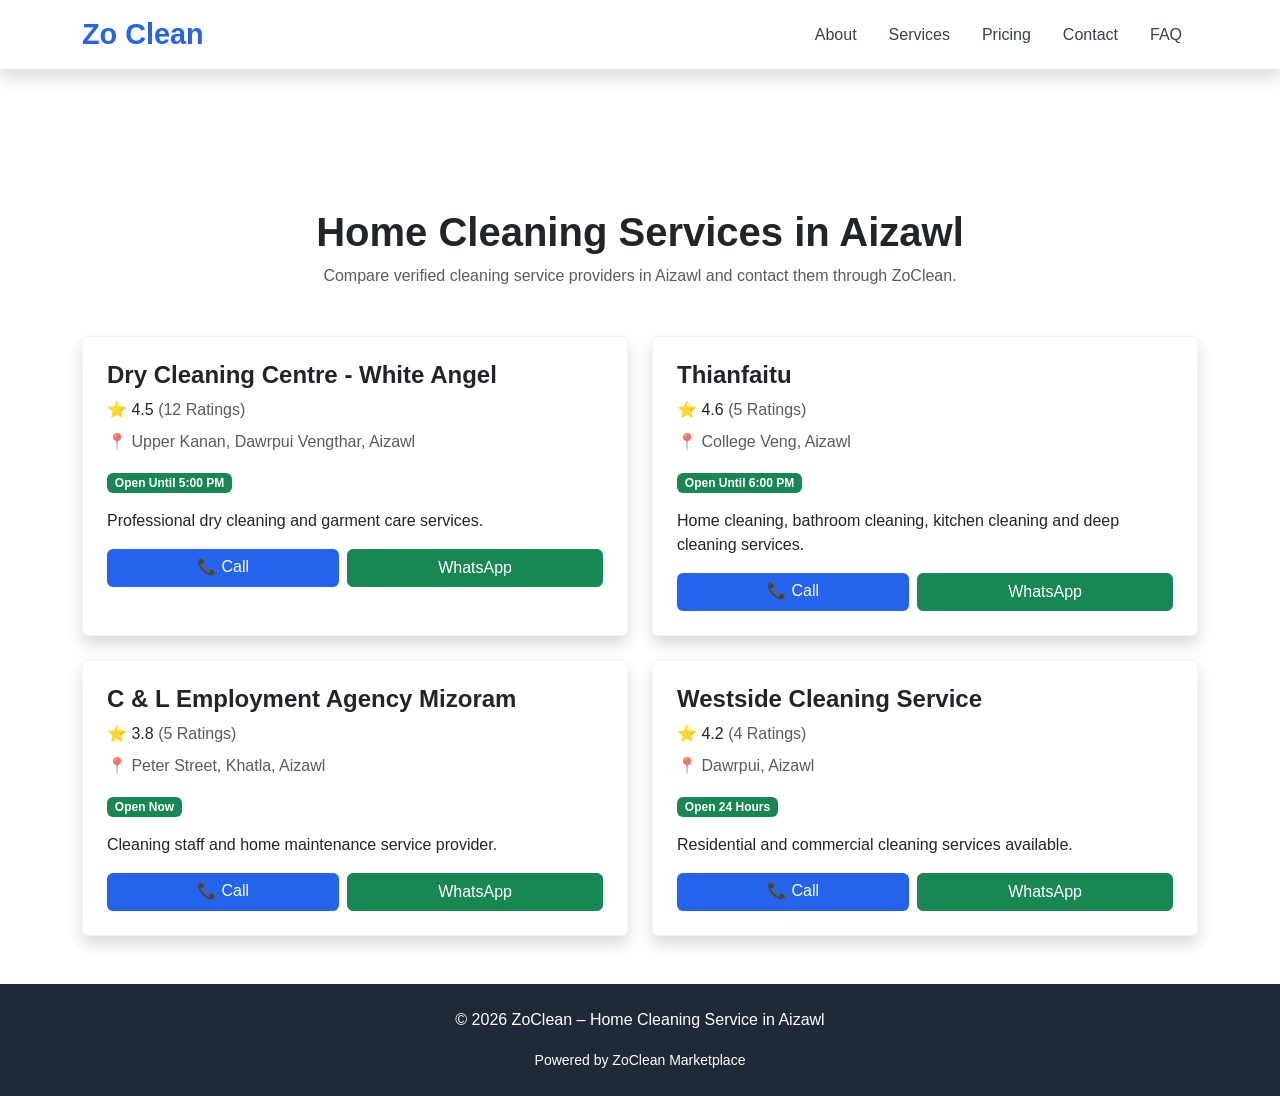
==== pages/Home_Cleaning_Service.html @ c8573c61 "update new" ====
<!DOCTYPE html>
<html lang="en-IN">
<head>
<meta charset="UTF-8">
<meta name="viewport" content="width=device-width, initial-scale=1.0">

<title>Home Cleaning Service in Aizawl | Thianfaitu Cleaning Team | ZoClean</title>

<meta name="description" content="Book professional home cleaning services in Aizawl, Mizoram by Thianfaitu through ZoClean. Deep cleaning, bathroom cleaning, kitchen cleaning, dusting, mopping and sanitization.">

<meta name="keywords" content="home cleaning Aizawl, cleaning service Aizawl, deep cleaning Mizoram, house cleaning Aizawl, Thianfaitu cleaning service, ZoClean cleaning provider">

<link rel="canonical" href="https://zoclean.in/pages/Home_Cleaning_Service.html">

<meta property="og:title" content="Professional Home Cleaning Service in Aizawl">
<meta property="og:description" content="Book verified home cleaning services by Thianfaitu in Aizawl through ZoClean.">
<meta property="og:type" content="website">
<meta property="og:url" content="https://zoclean.in/pages/Home_Cleaning_Service.html">

<link href="https://cdn.jsdelivr.net/npm/bootstrap@5.3.3/dist/css/bootstrap.min.css" rel="stylesheet">
<link rel="stylesheet" href="../style/style.css">

<script type="application/ld+json">
{
 "@context":"https://schema.org",
 "@type":"Service",
 "name":"Home Cleaning Service Aizawl",
 "provider":{
   "@type":"Organization",
   "name":"Thianfaitu"
 },
 "areaServed":"Aizawl, Mizoram",
 "serviceType":"Home Cleaning",
 "description":"Professional home cleaning services including deep cleaning, bathroom cleaning, kitchen cleaning and dusting."
}
</script>

</head>

<body>

<header class="site-header">
<nav class="navbar navbar-expand-lg navbar-light bg-white fixed-top shadow">
<div class="container">
<a class="navbar-brand fw-bold" href="/">Zo Clean</a>

<button class="navbar-toggler border-0" type="button"
data-bs-toggle="collapse"
data-bs-target="#navbarNav">
<span class="hamburger-icon">
<span></span>
<span></span>
<span></span>
</span>
</button>

<div class="collapse navbar-collapse" id="navbarNav">
<ul class="navbar-nav ms-auto">
<li class="nav-item"><a class="nav-link" href="#about">About</a></li>
<li class="nav-item"><a class="nav-link" href="#services">Services</a></li>
<li class="nav-item"><a class="nav-link" href="#pricing">Pricing</a></li>
<li class="nav-item"><a class="nav-link" href="#contact">Contact</a></li>
<li class="nav-item"><a class="nav-link" href="#faq">FAQ</a></li>
</ul>
</div>
</div>
</nav>
</header>

<!-- HERO -->



<!-- PROVIDER -->

<section class="py-5">
    <div class="container">
  
      <h1 class="fw-bold text-center mb-2">
        Home Cleaning Services in Aizawl
      </h1>
  
      <p class="text-center text-muted mb-5">
        Compare verified cleaning service providers in Aizawl and contact them through ZoClean.
      </p>
  
      <div class="row g-4">
  
        <!-- White Angel -->
        <div class="col-md-6">
          <div class="service-card p-4 shadow rounded h-100">
  
            <h4 class="fw-bold">
              Dry Cleaning Centre - White Angel
            </h4>
  
            <div class="mb-2">
              ⭐ 4.5
              <span class="text-muted">(12 Ratings)</span>
            </div>
  
            <p class="text-muted">
              📍 Upper Kanan, Dawrpui Vengthar, Aizawl
            </p>
  
            <span class="badge bg-success mb-3">
              Open Until 5:00 PM
            </span>
  
            <p>
              Professional dry cleaning and garment care services.
            </p>
  
            <div class="d-flex gap-2">
              <a href="tel:+919863241323"
                 class="btn btn-primary flex-fill">
                📞 Call
              </a>
  
              <a href="https://wa.me/919863241323?text=I%20want%20Dry%20Cleaning%20Service"
                 class="btn btn-success flex-fill">
                WhatsApp
              </a>
            </div>
  
          </div>
        </div>
  
        <!-- Thianfaitu -->
        <div class="col-md-6">
          <div class="service-card p-4 shadow rounded h-100">
  
            <h4 class="fw-bold">
              Thianfaitu
            </h4>
  
            <div class="mb-2">
              ⭐ 4.6
              <span class="text-muted">(5 Ratings)</span>
            </div>
  
            <p class="text-muted">
              📍 College Veng, Aizawl
            </p>
  
            <span class="badge bg-success mb-3">
              Open Until 6:00 PM
            </span>
  
            <p>
              Home cleaning, bathroom cleaning, kitchen cleaning and deep cleaning services.
            </p>
  
            <div class="d-flex gap-2">
              <a href="tel:+919863241323"
                 class="btn btn-primary flex-fill">
                📞 Call
              </a>
  
              <a href="https://wa.me/919863241323?text=I%20want%20Home%20Cleaning%20Service"
                 class="btn btn-success flex-fill">
                WhatsApp
              </a>
            </div>
  
          </div>
        </div>
  
        <!-- C & L -->
        <div class="col-md-6">
          <div class="service-card p-4 shadow rounded h-100">
  
            <h4 class="fw-bold">
              C & L Employment Agency Mizoram
            </h4>
  
            <div class="mb-2">
              ⭐ 3.8
              <span class="text-muted">(5 Ratings)</span>
            </div>
  
            <p class="text-muted">
              📍 Peter Street, Khatla, Aizawl
            </p>
  
            <span class="badge bg-success mb-3">
              Open Now
            </span>
  
            <p>
              Cleaning staff and home maintenance service provider.
            </p>
  
            <div class="d-flex gap-2">
              <a href="tel:+919863241323"
                 class="btn btn-primary flex-fill">
                📞 Call
              </a>
  
              <a href="https://wa.me/919863241323?text=I%20want%20Cleaning%20Service"
                 class="btn btn-success flex-fill">
                WhatsApp
              </a>
            </div>
  
          </div>
        </div>
  
        <!-- Westside -->
        <div class="col-md-6">
          <div class="service-card p-4 shadow rounded h-100">
  
            <h4 class="fw-bold">
              Westside Cleaning Service
            </h4>
  
            <div class="mb-2">
              ⭐ 4.2
              <span class="text-muted">(4 Ratings)</span>
            </div>
  
            <p class="text-muted">
              📍 Dawrpui, Aizawl
            </p>
  
            <span class="badge bg-success mb-3">
              Open 24 Hours
            </span>
  
            <p>
              Residential and commercial cleaning services available.
            </p>
  
            <div class="d-flex gap-2">
              <a href="tel:+919863241323"
                 class="btn btn-primary flex-fill">
                📞 Call
              </a>
  
              <a href="https://wa.me/919863241323?text=I%20want%20Cleaning%20Service"
                 class="btn btn-success flex-fill">
                WhatsApp
              </a>
            </div>
  
          </div>
        </div>
  
      </div>
  
    </div>
  </section>

<footer class="footer text-white py-4">
<div class="container text-center">

<p>
© 2026 ZoClean – Home Cleaning Service in Aizawl
</p>

<small>
Powered by ZoClean Marketplace
</small>

</div>
</footer>

<script src="https://cdn.jsdelivr.net/npm/bootstrap@5.3.3/dist/js/bootstrap.bundle.min.js"></script>

</body>
</html>
---- style/style.css ----
/* ===== GLOBAL STYLES ===== */
body {
  padding-top: 80px; /* space for fixed navbar */
  font-family: 'Segoe UI', Tahoma, Geneva, Verdana, sans-serif;
}

/* ===== HEADER & NAVIGATION ===== */
.site-header {
  height: 80px;
}

.navbar-brand {
  font-size: 1.8rem !important;
  color: #2563eb !important;
}

.navbar-nav .nav-link {
  font-weight: 500;
  color: #374151 !important;
  padding: 0.5rem 1rem !important;
  transition: color 0.3s ease;
}

.navbar-nav .nav-link:hover {
  color: #2563eb !important;
}

/* Custom hamburger icon */
.hamburger-icon {
  display: flex;
  flex-direction: column;
  width: 25px;
  height: 18px;
  cursor: pointer;
}

.hamburger-icon span {
  height: 3px;
  width: 100%;
  background-color: #374151;
  margin-bottom: 3px;
  transition: all 0.3s ease;
  transform-origin: left;
}

.hamburger-icon.active span:nth-child(1) {
  transform: rotate(45deg);
  width: 30px;
}

.hamburger-icon.active span:nth-child(2) {
  opacity: 0;
}

.hamburger-icon.active span:nth-child(3) {
  transform: rotate(-45deg);
  width: 30px;
}

/* Mobile navbar styling */
@media (max-width: 991px) {
  .navbar-collapse {
    background: white;
    padding: 1rem;
    border-radius: 0.5rem;
    box-shadow: 0 4px 20px rgba(0, 0, 0, 0.1);
    margin-top: 1rem;
  }

  .navbar-nav .nav-link {
    color: #333 !important;
    padding: 0.75rem 0 !important;
    border-bottom: 1px solid #f3f4f6;
  }

  .navbar-nav .nav-link:last-child {
    border-bottom: none;
  }
}

/* ===== HERO SECTION ===== */
.hero {
  background: linear-gradient(135deg, #2563eb 0%, #06b6d4 100%);
  min-height: 60vh;
  display: flex;
  align-items: center;
  justify-content: center;
  padding: 6rem 1rem 4rem 1rem;
  position: relative;
}

.hero::before {
  content: '';
  position: absolute;
  top: 0;
  left: 0;
  right: 0;
  bottom: 0;
  background: url('data:image/svg+xml,<svg xmlns="http://www.w3.org/2000/svg" viewBox="0 0 1000 100" fill="white" fill-opacity="0.1"><polygon points="0,100 100,0 200,50 300,20 400,80 500,10 600,60 700,30 800,70 900,20 1000,50 1000,100"/></svg>') repeat-x;
  background-size: 1000px 100px;
  animation: wave 20s linear infinite;
}

@keyframes wave {
  0% { background-position-x: 0; }
  100% { background-position-x: 1000px; }
}

.hero .container {
  position: relative;
  z-index: 1;
}

/* ===== SERVICE CARDS ===== */
.service-card {
  background: white;
  transition: all 0.3s ease;
  border: 1px solid #f3f4f6;
}

.service-card:hover {
  transform: translateY(-8px);
  box-shadow: 0 15px 40px rgba(0, 0, 0, 0.15) !important;
  border-color: #2563eb;
}

.service-price {
  color: #2563eb !important;
  text-shadow: 0 2px 4px rgba(0, 0, 0, 0.1);
}

/* ===== FEATURES SECTION ===== */
.feature-icon {
  font-size: 4rem;
  margin-bottom: 1rem;
  display: block;
  filter: drop-shadow(0 4px 8px rgba(0, 0, 0, 0.1));
}

.why-choose {
  background: linear-gradient(135deg, #f8fafc 0%, #e2e8f0 100%);
}

.why-choose .col-md-4 {
  transition: transform 0.3s ease;
}

.why-choose .col-md-4:hover {
  transform: translateY(-5px);
}

/* ===== CONTACT SECTION ===== */
.contact-info {
  background: white;
  padding: 2rem;
  border-radius: 10px;
  box-shadow: 0 5px 20px rgba(0, 0, 0, 0.1);
  margin-top: 2rem;
}

/* ===== BUTTONS ===== */
.book-btn {
  transition: all 0.3s ease;
  position: relative;
  overflow: hidden;
}

.book-btn::before {
  content: '';
  position: absolute;
  top: 0;
  left: -100%;
  width: 100%;
  height: 100%;
  background: linear-gradient(90deg, transparent, rgba(255, 255, 255, 0.2), transparent);
  transition: left 0.5s;
}

.book-btn:hover::before {
  left: 100%;
}

.book-btn:hover {
  transform: translateY(-2px);
  box-shadow: 0 8px 25px rgba(0, 0, 0, 0.15);
}

.btn-primary {
  background: #2563eb;
  border: none;
}

.btn-primary:hover {
  background: #1d4ed8;
}

.btn-warning {
  background: #fbbf24;
  border: none;
  color: white;
}

.btn-warning:hover {
  background: #f59e0b;
  color: white;
}

/* ===== FAQ SECTION ===== */
.accordion-button {
  background: #f8fafc;
  border: none;
  font-weight: 600;
  color: #374151;
}

.accordion-button:not(.collapsed) {
  background: #2563eb;
  color: white;
  box-shadow: none;
}

.accordion-button:focus {
  box-shadow: none;
  border: none;
}

.accordion-item {
  border: 1px solid #e5e7eb;
  margin-bottom: 0.5rem;
  border-radius: 8px !important;
  overflow: hidden;
}

.accordion-body {
  background: white;
  color: #6b7280;
  line-height: 1.6;
}

/* ===== FOOTER ===== */
.footer {
  background: #1f2937 !important;
  margin-top: 0;
}

/* ===== RESPONSIVE DESIGN ===== */
@media (max-width: 768px) {
  .hero {
    min-height: 50vh;
    padding: 4rem 1rem 3rem 1rem;
  }

  .hero h1 {
    font-size: 2rem !important;
  }

  .feature-icon {
    font-size: 3rem;
  }

  .service-price {
    font-size: 2rem !important;
  }
}

@media (max-width: 576px) {
  .hero h1 {
    font-size: 1.75rem !important;
  }

  .service-card {
    margin-bottom: 1rem;
  }
}

/* ===== ANIMATIONS ===== */
@keyframes fadeIn {
  from {
    opacity: 0;
    transform: translateY(30px);
  }
  to {
    opacity: 1;
    transform: translateY(0);
  }
}

.service-card {
  animation: fadeIn 0.6s ease-out;
}

.service-card:nth-child(1) { animation-delay: 0.1s; }
.service-card:nth-child(2) { animation-delay: 0.2s; }
.service-card:nth-child(3) { animation-delay: 0.3s; }

/* ===== LOADING ANIMATION FOR BUTTONS ===== */
.book-btn.loading {
  pointer-events: none;
  opacity: 0.7;
}

.book-btn.loading::after {
  content: '';
  position: absolute;
  width: 20px;
  height: 20px;
  border: 2px solid transparent;
  border-top: 2px solid currentColor;
  border-radius: 50%;
  animation: spin 1s linear infinite;
  top: 50%;
  left: 50%;
  transform: translate(-50%, -50%);
}

@keyframes spin {
  0% { transform: translate(-50%, -50%) rotate(0deg); }
  100% { transform: translate(-50%, -50%) rotate(360deg); }
}
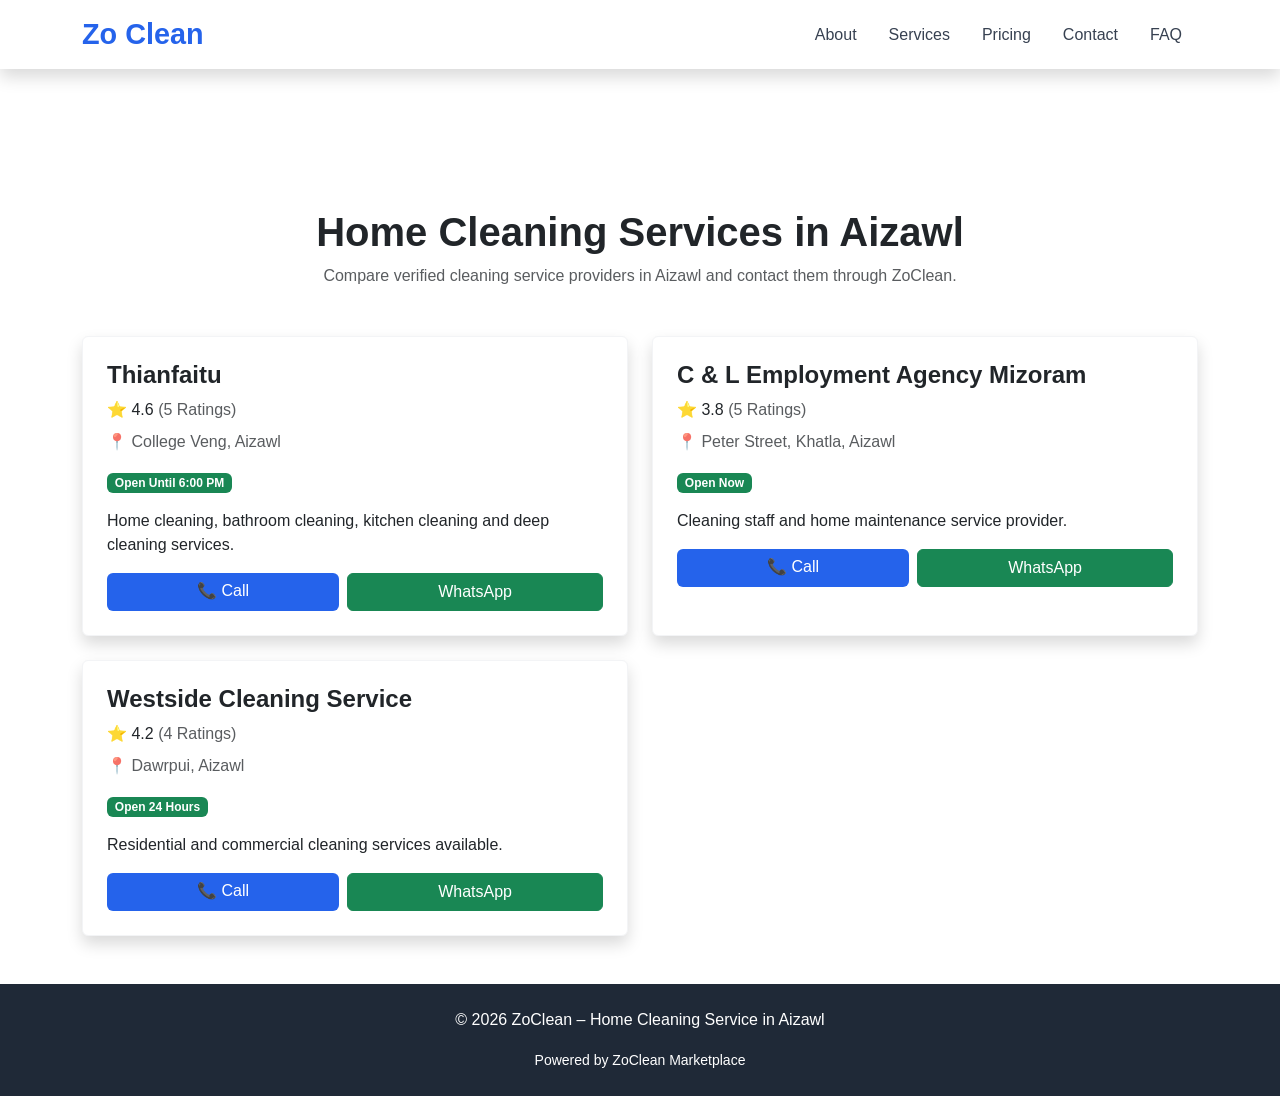
==== commit bf40aec6: "fix error heading page" ====
--- a/pages/Home_Cleaning_Service.html
+++ b/pages/Home_Cleaning_Service.html
@@ -87,7 +87,7 @@
       <div class="row g-4">
   
         <!-- White Angel -->
-        <div class="col-md-6">
+        <!-- <div class="col-md-6">
           <div class="service-card p-4 shadow rounded h-100">
   
             <h4 class="fw-bold">
@@ -124,7 +124,7 @@
             </div>
   
           </div>
-        </div>
+        </div> -->
   
         <!-- Thianfaitu -->
         <div class="col-md-6">
